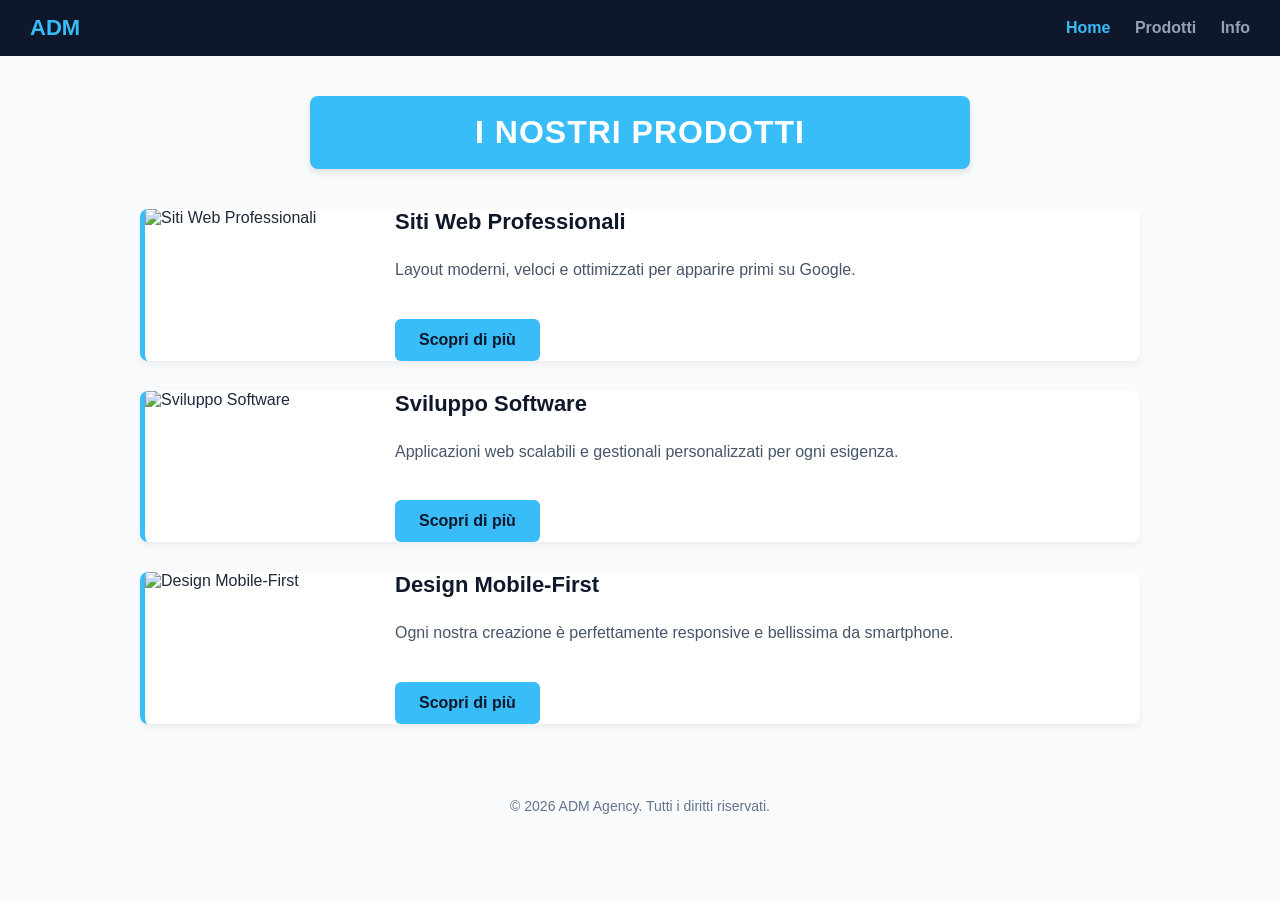
==== html/prodotti.html @ 423946fe "pag prodotti" ====
<!DOCTYPE html>
<html>
    <head>
        <meta charset="utf-8">
        <meta http-equiv="X-UA-Compatible" content="IE=edge">
        <title></title>
        <meta name="description" content="">
        <meta name="viewport" content="width=device-width, initial-scale=1">
        <link rel="stylesheet" href="css/style.css">
    </head>
<body>

    <header>
        <div class="logo"> ADM </div>
        
        <button id="btnHamburger" class="hamburger">☰ Menu</button>
        
        <nav id="menuNavigazione" class="menu-principale">
            <a href="index.html" class="active">Home</a>
            <a href="prodotti.html">Prodotti</a>
            <a href="info.html">Info</a>
        </nav>
    </header>


    <main class="layout-centrale">
        
        <h1 class="titolo-sezione-prodotti">I Nostri Prodotti</h1>

        <article class="card-prodotto-orizzontale">
            <div class="img-prodotto">
                <img src="img/img-card-1.jpg" alt="Siti Web Professionali">
            </div>
            <div class="info-prodotto">
                <div>
                    <h3>Siti Web Professionali</h3>
                    <p>Layout moderni, veloci e ottimizzati per apparire primi su Google.</p>
                </div>
                <button class="btn-principale btn-destra btn-prodotto" data-nome="Siti Web">Scopri di più</button>
            </div>
        </article>

        <article class="card-prodotto-orizzontale">
            <div class="img-prodotto">
                <img src="img/img-card-2.jpg" alt="Sviluppo Software">
            </div>
            <div class="info-prodotto">
                <div>
                    <h3>Sviluppo Software</h3>
                    <p>Applicazioni web scalabili e gestionali personalizzati per ogni esigenza.</p>
                </div>
                <button class="btn-principale btn-destra btn-prodotto" data-nome="Software">Scopri di più</button>
            </div>
        </article>

        <article class="card-prodotto-orizzontale">
            <div class="img-prodotto">
                <img src="img/img-card-3.jpg" alt="Design Mobile-First">
            </div>
            <div class="info-prodotto">
                <div>
                    <h3>Design Mobile-First</h3>
                    <p>Ogni nostra creazione è perfettamente responsive e bellissima da smartphone.</p>
                </div>
                <button class="btn-principale btn-destra btn-prodotto" data-nome="Design">Scopri di più</button>
            </div>
        </article>

    </main>


    <footer>
        <p>&copy; 2026 ADM Agency. Tutti i diritti riservati.</p>
    </footer>

</body>

    <script src="js/script.js"></script>
</html>
---- html/css/style.css ----
/* --- IMPOSTAZIONI DI BASE E COLORI AZIENDALI (Blu/Tech) --- */
body {
    font-family: Arial, sans-serif;
    margin: 0;
    padding: 0;
    background-color: #f8fafc; /* Grigio chiarissimo moderno */
    color: #1e293b; /* Blu notte scuro per i testi */
}

header {
    background-color: #0f172a; /* Sfondo scuro elegante */
    color: white;
    padding: 15px 30px;
    display: flex;
    justify-content: space-between;
    align-items: center;
}

header .logo {
    font-size: 22px;
    font-weight: bold;
    color: #38bdf8; /* Azzurro tech */
}

/* --- NAVIGAZIONE --- */
.menu-principale a {
    color: #94a3b8;
    text-decoration: none;
    margin-left: 20px;
    font-weight: bold;
    transition: color 0.2s;
}

.menu-principale a:hover, .menu-principale a.active {
    color: #38bdf8; /* Evidenzia la pagina corrente o l'hover */
}

.hamburger {
    display: none; /* Nascosto su desktop */
    background: none;
    border: 2px solid #38bdf8;
    color: #38bdf8;
    padding: 5px 12px;
    cursor: pointer;
    border-radius: 4px;
}

/* --- HERO SECTION DELLA HOME --- */
.layout-centrale {
    max-width: 1000px;
    margin: 40px auto;
    padding: 0 20px;
}

.hero {
    text-align: center;
    padding: 60px 20px;
    background: linear-gradient(135deg, #1e293b, #0f172a);
    color: white;
    border-radius: 12px;
    margin-bottom: 40px;
}

.hero h1 {
    font-size: 36px;
    margin-bottom: 15px;
}

.hero p {
    font-size: 18px;
    color: #cbd5e1;
    max-width: 600px;
    margin: 0 auto 25px auto;
}

.btn-principale {
    background-color: #38bdf8;
    color: #0f172a;
    border: none;
    padding: 12px 24px;
    font-size: 16px;
    font-weight: bold;
    border-radius: 6px;
    cursor: pointer;
    transition: background-color 0.2s;
}

.btn-principale:hover {
    background-color: #0ea5e9;
}

/* --- GRIGLIA SERVIZI (LAYOUT A CARD) --- */
.servizi-anteprima h2 {
    text-align: center;
    margin-bottom: 30px;
    color: #0f172a;
}

.griglia-servizi {
    display: grid;
    grid-template-columns: repeat(3, 1fr); /* 3 colonne su PC */
    gap: 20px;
}

.card-servizio {
    background: white;
    padding: 25px;
    border-radius: 8px;
    box-shadow: 0 4px 6px rgba(0,0,0,0.05);
    border-bottom: 4px solid #38bdf8;
}

.card-servizio h3 {
    margin-top: 0;
    color: #0f172a;
}

/*Style titolo sezione prodotti*/
.titolo-sezione-prodotti {
    text-align: center;
    background-color: #38bdf8; /* Colore azzurro tech del logo ADM */
    color: #ffffff; /* Testo bianco per contrasto ottimale */
    padding: 18px 30px;
    margin: 0 auto 40px auto;
    border-radius: 8px;
    box-shadow: 0 4px 6px rgba(0, 0, 0, 0.1);
    max-width: 600px; /* Evita che la barra colorata sia eccessivamente lunga su schermi grandi */
    text-transform: uppercase;
    letter-spacing: 1px;
}

/* --- BLOCCO INTERATTIVO JS --- */
#areaMessaggio {
    margin-top: 30px;
    padding: 15px;
    text-align: center;
    font-weight: bold;
    border-radius: 6px;
}

.messaggio-successo {
    background-color: #e0f2fe;
    color: #0369a1;
    border: 1px solid #bae6fd;
}

footer {
    text-align: center;
    padding: 20px;
    margin-top: 40px;
    color: #64748b;
    font-size: 14px;
}

/* --- RESPONSIVE DESIGN --- */
@media (max-width: 768px) {
    .hamburger {
        display: block; /* Spunta l'hamburger */
    }

    .menu-principale {
        display: none; /* Nasconde i link estesi */
        flex-direction: column;
        width: 100%;
        background-color: #0f172a;
        position: absolute;
        top: 60px;
        left: 0;
        padding: 15px 0;
        text-align: center;
        z-index: 100;
    }

    /* Classe forzata per aprire il menu con !important */
    .menu-principale.mostraMenu {
        display: flex !important;
    }

    .menu-principale a {
        margin: 10px 0;
        display: block;
    }

    .card-prodotto-orizzontale {
        flex-direction: column;
        border-left: none;
        border-top: 5px solid #38bdf8;
    }

    .img-prodotto img {
        width: 100%;
        height: 200px;
    }
    
    .btn-destra {
        align-self: stretch;
        text-align: center;
    }

    .griglia-servizi {
        grid-template-columns: 1fr; /* Una sola colonna su smartphone */
    }

    .hero h1 {
        font-size: 28px;
    }
}

/*sezione Card*/

.card-prodotto-orizzontale {
    display: flex;
    background-color: white;
    border-radius: 8px;
    box-shadow: 0 4px 6px rgba(0,0,0,0.05);
    border-left: 5px solid #38bdf8;
    margin-bottom: 30px;
    overflow: hidden;
    transition: transform 0.2s ease, box-shadow 0.2s ease;
}

.card-prodotto-orizzontale:hover {
    transform: translateY(-4px);
    box-shadow: 0 8px 12px rgba(0,0,0,0.1);
}

.img-prodotto img {
    display: block;
    width: 250px;
    height: 100%;
    object-fit: cover;
    flex-grow: 1;
}
.info-prodotto h3 {
    margin-top: 0;
    color: #0f172a;
    font-size: 22px;
}

.info-prodotto p {
    color: #475569;
    line-height: 1.6;
}

.btn-destra {
    align-self: flex-end;
    margin-top: 20px;
}
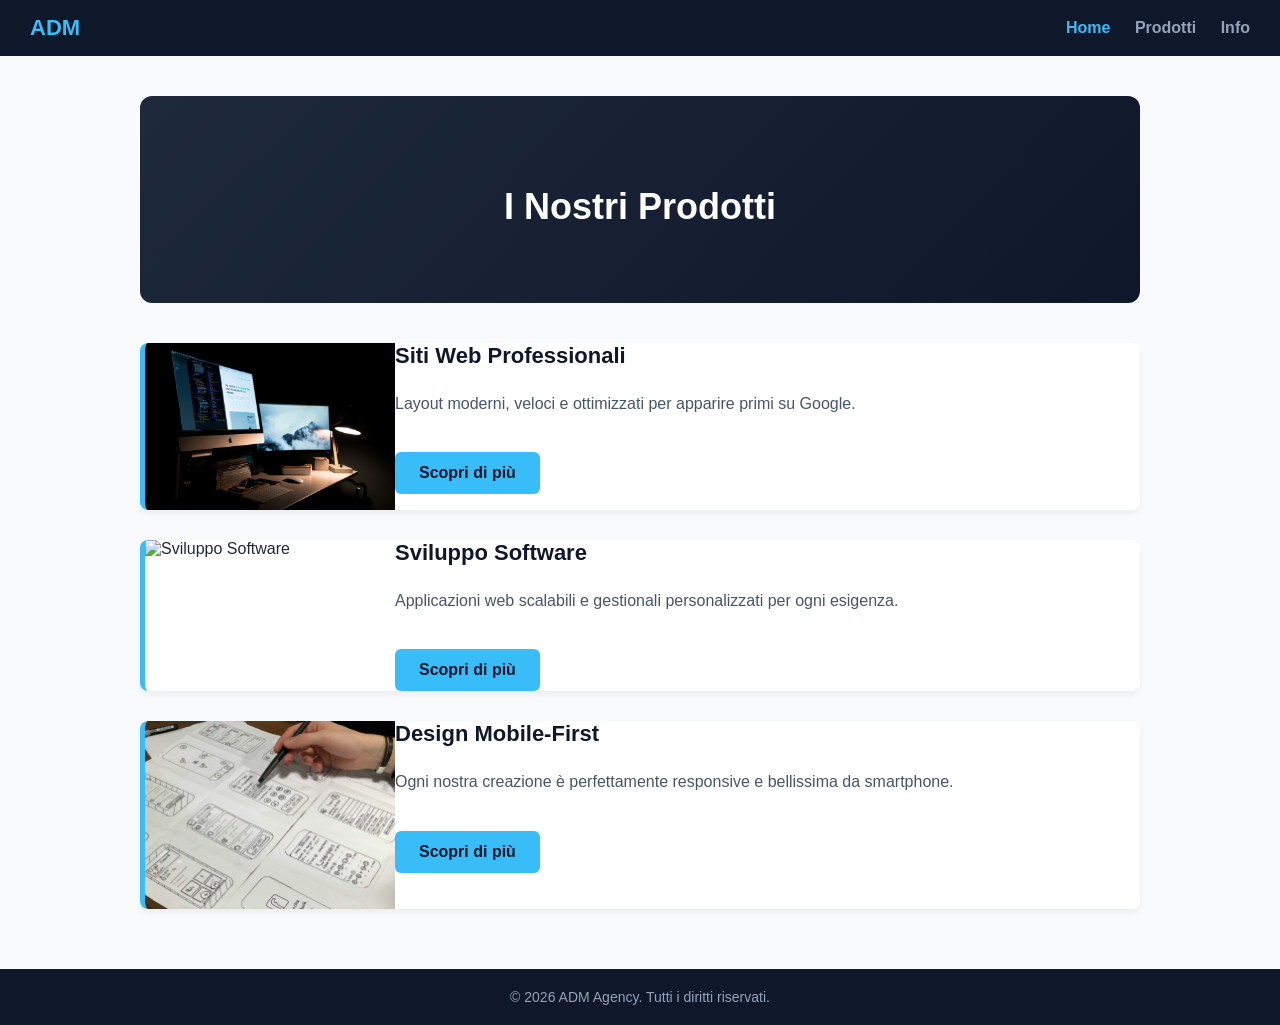
==== commit 46ed01ec: "adm prodotti img" ====
--- a/html/prodotti.html
+++ b/html/prodotti.html
@@ -3,7 +3,7 @@
     <head>
         <meta charset="utf-8">
         <meta http-equiv="X-UA-Compatible" content="IE=edge">
-        <title></title>
+        <title>ADM Prodotti</title>
         <meta name="description" content="">
         <meta name="viewport" content="width=device-width, initial-scale=1">
         <link rel="stylesheet" href="css/style.css">
@@ -25,7 +25,9 @@
 
     <main class="layout-centrale">
         
-        <h1 class="titolo-sezione-prodotti">I Nostri Prodotti</h1>
+        <section class="hero">
+            <h1>I Nostri Prodotti</h1>
+        </section>
 
         <article class="card-prodotto-orizzontale">
             <div class="img-prodotto">
--- a/html/css/style.css
+++ b/html/css/style.css
@@ -1,14 +1,13 @@
-/* --- IMPOSTAZIONI DI BASE E COLORI AZIENDALI (Blu/Tech) --- */
 body {
     font-family: Arial, sans-serif;
     margin: 0;
     padding: 0;
-    background-color: #f8fafc; /* Grigio chiarissimo moderno */
-    color: #1e293b; /* Blu notte scuro per i testi */
+    background-color: #f8fafc;
+    color: #1e293b;
 }
 
 header {
-    background-color: #0f172a; /* Sfondo scuro elegante */
+    background-color: #0f172a;
     color: white;
     padding: 15px 30px;
     display: flex;
@@ -19,10 +18,9 @@
 header .logo {
     font-size: 22px;
     font-weight: bold;
-    color: #38bdf8; /* Azzurro tech */
-}
-
-/* --- NAVIGAZIONE --- */
+    color: #38bdf8;
+}
+
 .menu-principale a {
     color: #94a3b8;
     text-decoration: none;
@@ -32,11 +30,11 @@
 }
 
 .menu-principale a:hover, .menu-principale a.active {
-    color: #38bdf8; /* Evidenzia la pagina corrente o l'hover */
+    color: #38bdf8;
 }
 
 .hamburger {
-    display: none; /* Nascosto su desktop */
+    display: none;
     background: none;
     border: 2px solid #38bdf8;
     color: #38bdf8;
@@ -45,7 +43,6 @@
     border-radius: 4px;
 }
 
-/* --- HERO SECTION DELLA HOME --- */
 .layout-centrale {
     max-width: 1000px;
     margin: 40px auto;
@@ -89,7 +86,6 @@
     background-color: #0ea5e9;
 }
 
-/* --- GRIGLIA SERVIZI (LAYOUT A CARD) --- */
 .servizi-anteprima h2 {
     text-align: center;
     margin-bottom: 30px;
@@ -98,7 +94,7 @@
 
 .griglia-servizi {
     display: grid;
-    grid-template-columns: repeat(3, 1fr); /* 3 colonne su PC */
+    grid-template-columns: repeat(3, 1fr);
     gap: 20px;
 }
 
@@ -115,20 +111,6 @@
     color: #0f172a;
 }
 
-/*Style titolo sezione prodotti*/
-.titolo-sezione-prodotti {
-    text-align: center;
-    background-color: #38bdf8; /* Colore azzurro tech del logo ADM */
-    color: #ffffff; /* Testo bianco per contrasto ottimale */
-    padding: 18px 30px;
-    margin: 0 auto 40px auto;
-    border-radius: 8px;
-    box-shadow: 0 4px 6px rgba(0, 0, 0, 0.1);
-    max-width: 600px; /* Evita che la barra colorata sia eccessivamente lunga su schermi grandi */
-    text-transform: uppercase;
-    letter-spacing: 1px;
-}
-
 /* --- BLOCCO INTERATTIVO JS --- */
 #areaMessaggio {
     margin-top: 30px;
@@ -145,21 +127,26 @@
 }
 
 footer {
-    text-align: center;
-    padding: 20px;
-    margin-top: 40px;
-    color: #64748b;
+    background-color: #0f172a;
+    color: #94a3b8;
+    text-align: center;
+    padding: 20px 0;
+    margin-top: 60px;
+    width: 100%;
+}
+
+footer p {
+    margin: 0;
     font-size: 14px;
 }
 
-/* --- RESPONSIVE DESIGN --- */
 @media (max-width: 768px) {
     .hamburger {
-        display: block; /* Spunta l'hamburger */
+        display: block;
     }
 
     .menu-principale {
-        display: none; /* Nasconde i link estesi */
+        display: none;
         flex-direction: column;
         width: 100%;
         background-color: #0f172a;
@@ -171,7 +158,6 @@
         z-index: 100;
     }
 
-    /* Classe forzata per aprire il menu con !important */
     .menu-principale.mostraMenu {
         display: flex !important;
     }
@@ -198,7 +184,7 @@
     }
 
     .griglia-servizi {
-        grid-template-columns: 1fr; /* Una sola colonna su smartphone */
+        grid-template-columns: 1fr;
     }
 
     .hero h1 {
